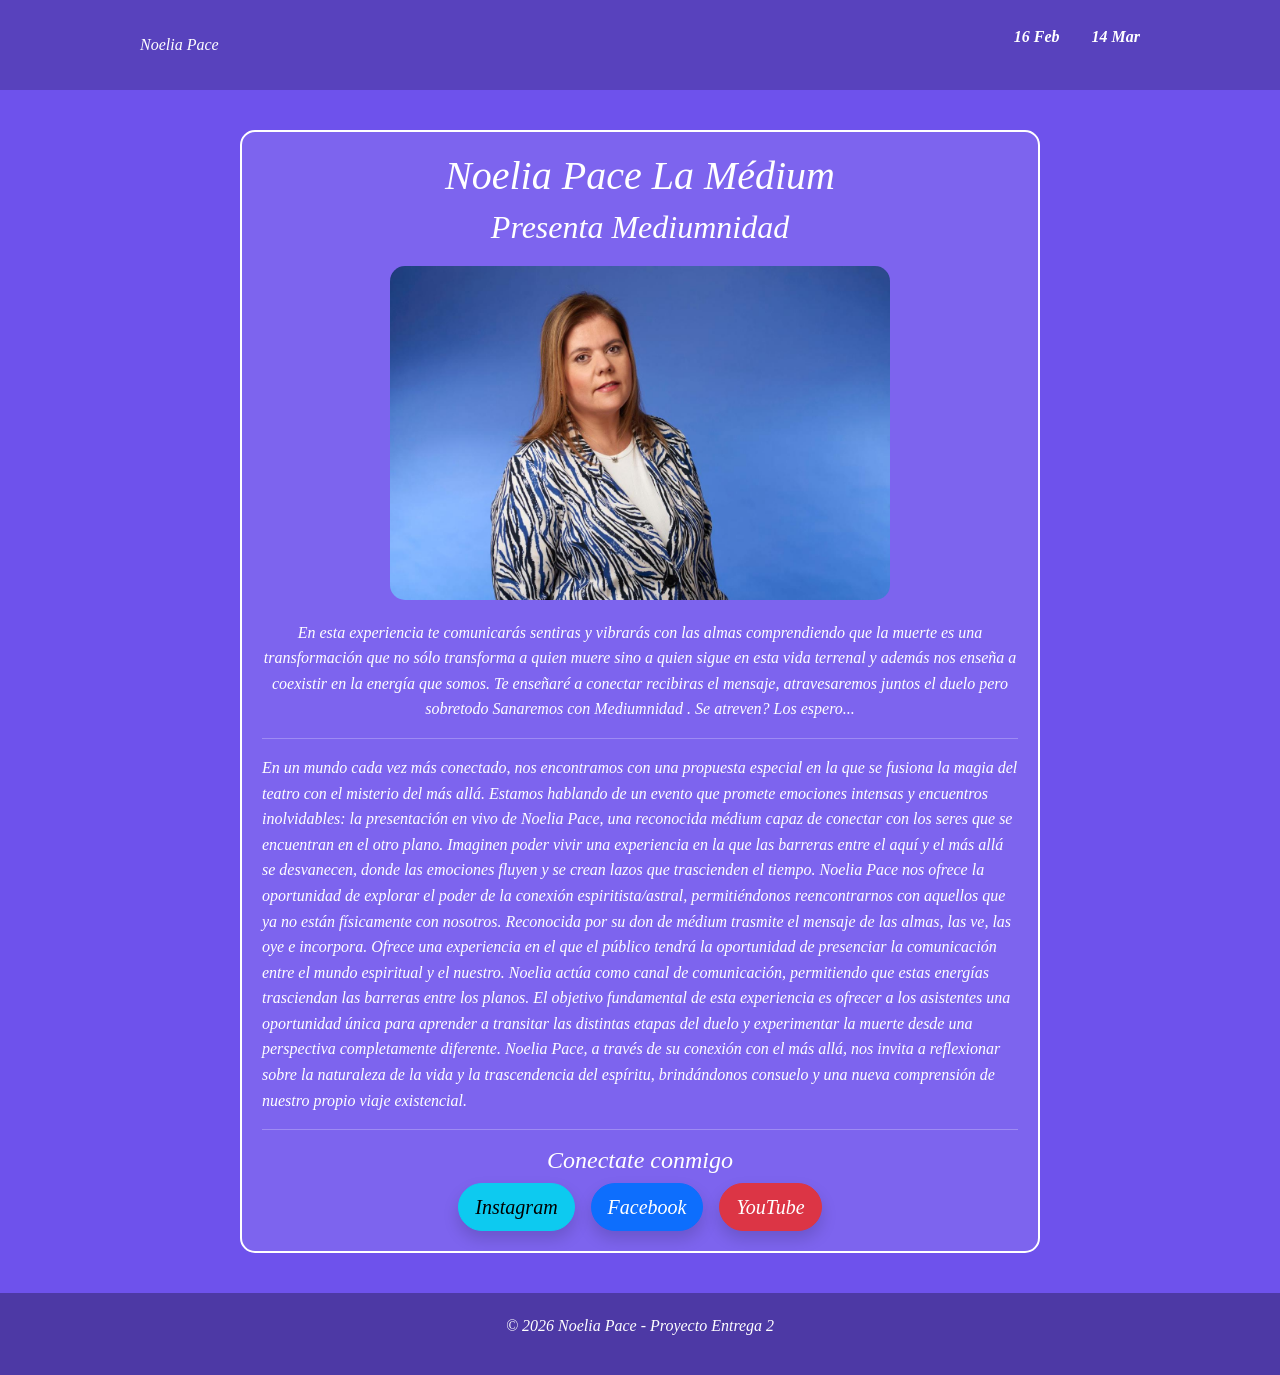
==== index.html @ 706906cf "primer commit" ====
<!DOCTYPE html>
<html lang="es">
<head>
    <meta charset="UTF-8">
    <meta name="viewport" content="width=device-width, initial-scale=1.0">
    <title>Noelia Pace | La Médium</title>
    <link href="https://cdn.jsdelivr.net/npm/bootstrap@5.3.0/dist/css/bootstrap.min.css" rel="stylesheet">
    <link rel="stylesheet" href="./css/estilos.css">
</head>

<body class="grid-layout">
    <header class="header-principal">
        <nav class="navbar">
            <div class="logo">Noelia Pace</div>
            <ul class="nav-links">
                <li><a href="./html/primer-fecha.html">16 Feb</a></li>
                <li><a href="./html/segunda-fecha.html">14 Mar</a></li>
            </ul>
        </nav>
    </header>

    <main class="contenido-main">
        <section class="introduccion text-center">
            <h1>Noelia Pace La Médium</h1>
            <h2>Presenta Mediumnidad</h2>
            <img src="./img/img.jpeg" alt="Noelia Pace realizando una sesión" class="img-hero">
            <p>En esta experiencia te comunicarás sentiras y vibrarás con las almas comprendiendo que la muerte es una
            transformación que no sólo transforma a quien muere sino a quien sigue en esta vida terrenal y además nos
            enseña a coexistir en la energía que somos. Te enseñaré a conectar recibiras el mensaje, atravesaremos
            juntos el duelo pero sobretodo Sanaremos con Mediumnidad . Se atreven? Los espero...</p>
        </section>

        <section class="detalle">
            <hr>
            <p>En un mundo cada vez más conectado, nos encontramos con una propuesta especial en la que se fusiona la magia
            del teatro con el misterio del más allá. Estamos hablando de un evento que promete emociones intensas y
            encuentros inolvidables: la presentación en vivo de Noelia Pace, una reconocida médium capaz de conectar con
            los seres que se encuentran en el otro plano.
            Imaginen poder vivir una experiencia en la que las barreras entre el aquí y el más allá se desvanecen, donde
            las emociones fluyen y se crean lazos que trascienden el tiempo. Noelia Pace nos ofrece la oportunidad de
            explorar el poder de la conexión espiritista/astral, permitiéndonos reencontrarnos con aquellos que ya no
            están físicamente con nosotros.
            Reconocida por su don de médium trasmite el mensaje de las almas, las ve, las oye e incorpora. Ofrece una
            experiencia en el que el público tendrá la oportunidad de presenciar la comunicación entre el mundo
            espiritual y el nuestro. Noelia actúa como canal de comunicación, permitiendo que estas energías trasciendan
            las barreras entre los planos.
            El objetivo fundamental de esta experiencia es ofrecer a los asistentes una oportunidad única para aprender
            a transitar las distintas etapas del duelo y experimentar la muerte desde una perspectiva completamente
            diferente. Noelia Pace, a través de su conexión con el más allá, nos invita a reflexionar sobre la
            naturaleza de la vida y la trascendencia del espíritu, brindándonos consuelo y una nueva comprensión de
            nuestro propio viaje existencial.</p>
        </section>

        <section class="contacto text-center">
            <hr>
            <h4>Conectate conmigo</h4>
             <div class="botones-sociales d-flex justify-content-center gap-3 flex-wrap">
                <a href="https://www.instagram.com/noeliapacelamediumoficial" target="_blank" class="btn btn-info btn-lg rounded-pill shadow">Instagram</a>
                <a href="https://www.facebook.com/share/1APwMLHRF5/" target="_blank" class="btn btn-primary btn-lg rounded-pill shadow">Facebook</a>
                <a href="https://youtube.com/@noeliapacelamedium9153" target="_blank" class="btn btn-danger btn-lg rounded-pill shadow">YouTube</a>
            </div> 
        </section>
    </main>

    <footer class="footer-sitio">
        <p>&copy; 2026 Noelia Pace - Proyecto Entrega 2 </p>
    </footer>
</body>
</html>
---- css/estilos.css ----
/* RESET UNIVERSAL [cite: 367, 368] */
* {
    margin: 0;
    padding: 0;
    box-sizing: border-box;
}

/* VARIABLES DE DISEÑO [cite: 255] */
:root {
    --bg-color: #6e52ec;
    --accent-color: #00ffc3;
    --text-color: #ffffff;
    --font-main: "Times New Roman", Times, serif;
}

/* LAYOUT GLOBAL CON GRID [cite: 504] */
.grid-layout {
    display: grid;
    min-height: 100vh;
    grid-template-areas: 
        "header"
        "main"
        "footer";
    grid-template-rows: auto 1fr auto;
    background-color: var(--bg-color);
    font-family: var(--font-main);
    color: var(--text-color);
    font-style: italic;
}
.contenido-main {
    width: 100%;             /* Contenido [cite: 389] */
    padding: 40px;           /* Espacio interno (borde-contenido) [cite: 394, 397] */
    border: 2px solid white; /* Línea del borde [cite: 399, 401] */
    margin: 20px auto;       /* Espacio externo (separa cajas) [cite: 402, 405] */
    box-sizing: border-box;  /* El padding no aumenta el ancho total  */
}

/* COMPONENTE HEADER CON FLEXBOX [cite: 471, 473] */
.header-principal {
    grid-area: header;
    background-color: rgba(0, 0, 0, 0.2);
    padding: 1rem 0;
}
.navbar {
    display: flex;
    justify-content: space-around; /* Distribución uniforme [cite: 486] */
    align-items: center; /* Alineación vertical [cite: 493] */
    max-width: 1000px;
    margin: 0 auto;
}
.nav-links {
    display: flex;
    list-style: none;
    gap: 20px; /* Espaciado entre links [cite: 502] */
}
.nav-links a {
    color: white;
    text-decoration: none;
    font-weight: bold;
    transition: 0.3s;
}

.nav-links a:hover {
    color: var(--accent-color);
}
.navbar {
    display: flex;             /* Activa el contenedor flexible [cite: 472] */
    justify-content: space-between; /* Empuja los ítems a los extremos  */
    align-items: center;        /* Los centra verticalmente entre sí [cite: 492] */
    width: 100%;               /* Asegura que use todo el ancho de la pantalla */
}
.nav-links {
    display: flex;            /* Activa Flexbox [cite: 472, 473] */
    justify-content: center;  /* Centra horizontalmente [cite: 488, 489] */
    align-items: center;      /* Centra verticalmente [cite: 492, 493] */
    gap: 2rem;                /* Espacio uniforme entre botones [cite: 502, 503] */
}



h1 {
    text-align: center; /* Alinea el texto al centro de su contenedor  */
}
.header-principal {
    display: flex;            /* Activa el contenedor flexible [cite: 472] */
    justify-content: center;   /* Centra el contenido en el eje principal (horizontal)  */
}
.caja-texto {
    padding: 2rem; /* Espacio de 2rem hacia adentro de la caja [cite: 397] */
}
.parrafo {
    margin: 1rem; /* Crea 1rem de distancia alrededor del borde [cite: 405, 406] */
}
.menu-navegacion {
    display: flex; 
    gap: 1rem; /* Espacio uniforme de 1rem entre cada enlace del menú  */
}
body {
    line-height: 1.6; /* Establece una altura de línea cómoda para la lectura  */
}

.lista-contacto { 
    list-style: none; /* Quita los puntos  */
    padding: 0;       /* Elimina el espacio que dejaban los puntos [cite: 394, 417] */
}
.lista-contacto {
    text-align: center; /* Centra cada renglón de la lista  */
    padding: 2rem;
}

/* BOX MODEL Y CONTENIDO [cite: 385, 388] */
.contenido-main {
    grid-area: main;
    max-width: 800px;
    margin: 40px auto; /* Centrado con márgenes [cite: 403, 411] */
    padding: 20px; /* Espacio interno [cite: 394] */
    background-color: rgba(255, 255, 255, 0.1);
    border-radius: 15px; /* Bordes redondeados [cite: 399] */
}

.img-hero, .imagen1, .imagen2 {
    display: block; /* Comportamiento de bloque [cite: 438, 442] */
    margin: 20px auto;
    width: 100%;
    max-width: 500px;
    border-radius: 15px;
}
.grid-layout {
    display: grid;            /* Activa Grid */
    grid-template-areas: 
        "header"
        "main"
        "footer";             /* Mapa visual de la página */
    grid-template-rows: auto 1fr auto; /* El contenido crece, header/footer fijos */
    min-height: 100vh;
}

/* POSICIONAMIENTO Y BOTONES [cite: 520, 521] */

.boton-volver {

    display: inline-block; /* Comportamiento híbrido [cite: 452, 462] */
    padding: 10px 20px;
    background-color: var(--accent-color);
    color: black;
    text-decoration: none;
    border-radius: 20px;
    font-weight: bold;
    text-align: center;
}
.main-content {
    display: flex;           /* Activa Flexbox [cite: 472] */
    flex-direction: column;  /* Apila los elementos en vertical [cite: 478] */
    align-items: center;     /* Centra los hijos horizontalmente [cite: 491, 492] */
}
.boton-volver {
    display: block;    /* Cambia a bloque para que acepte márgenes [cite: 438, 440] */
    margin: 40px auto; /* 40px arriba/abajo y centrado automático a los lados [cite: 419, 422] */
    width: fit-content;/* Ajusta el ancho solo al tamaño del texto */
}
.footer-sitio {
    grid-area: footer;
    text-align: center;
    padding: 20px;
    background-color: rgba(0, 0, 0, 0.3);
}
/* Agrega esto a tu archivo estilos.css */
.botones-redes {
    display: flex;             /* Activa Flexbox [cite: 472] */
    justify-content: center;   /* Centra los botones horizontalmente [cite: 485] */
    gap: 15px;                 /* Espacio uniforme entre ítems  */
    margin: 30px 0;            /* Espacio externo arriba y abajo [cite: 402] */
    flex-wrap: wrap;           /* Permite que bajen de línea en móviles [cite: 481] */
}

.botones-redes .btn {
    padding: 10px 25px;        /* Espacio interno del botón [cite: 394] */
    font-style: normal;        /* Quita el italic heredado del body [cite: 275] */
    transition: transform 0.3s; /* Animación suave [cite: 75] */
}

.botones-redes .btn:hover {
    transform: scale(1.1);     /* Efecto de agrandado al pasar el mouse */
}

/* RESPONSIVE DESIGN [cite: 504] */
@media (max-width: 600px) {
    .navbar {
        flex-direction: column; /* Apilado vertical en móvil [cite: 478] */
        gap: 15px;
    }
}
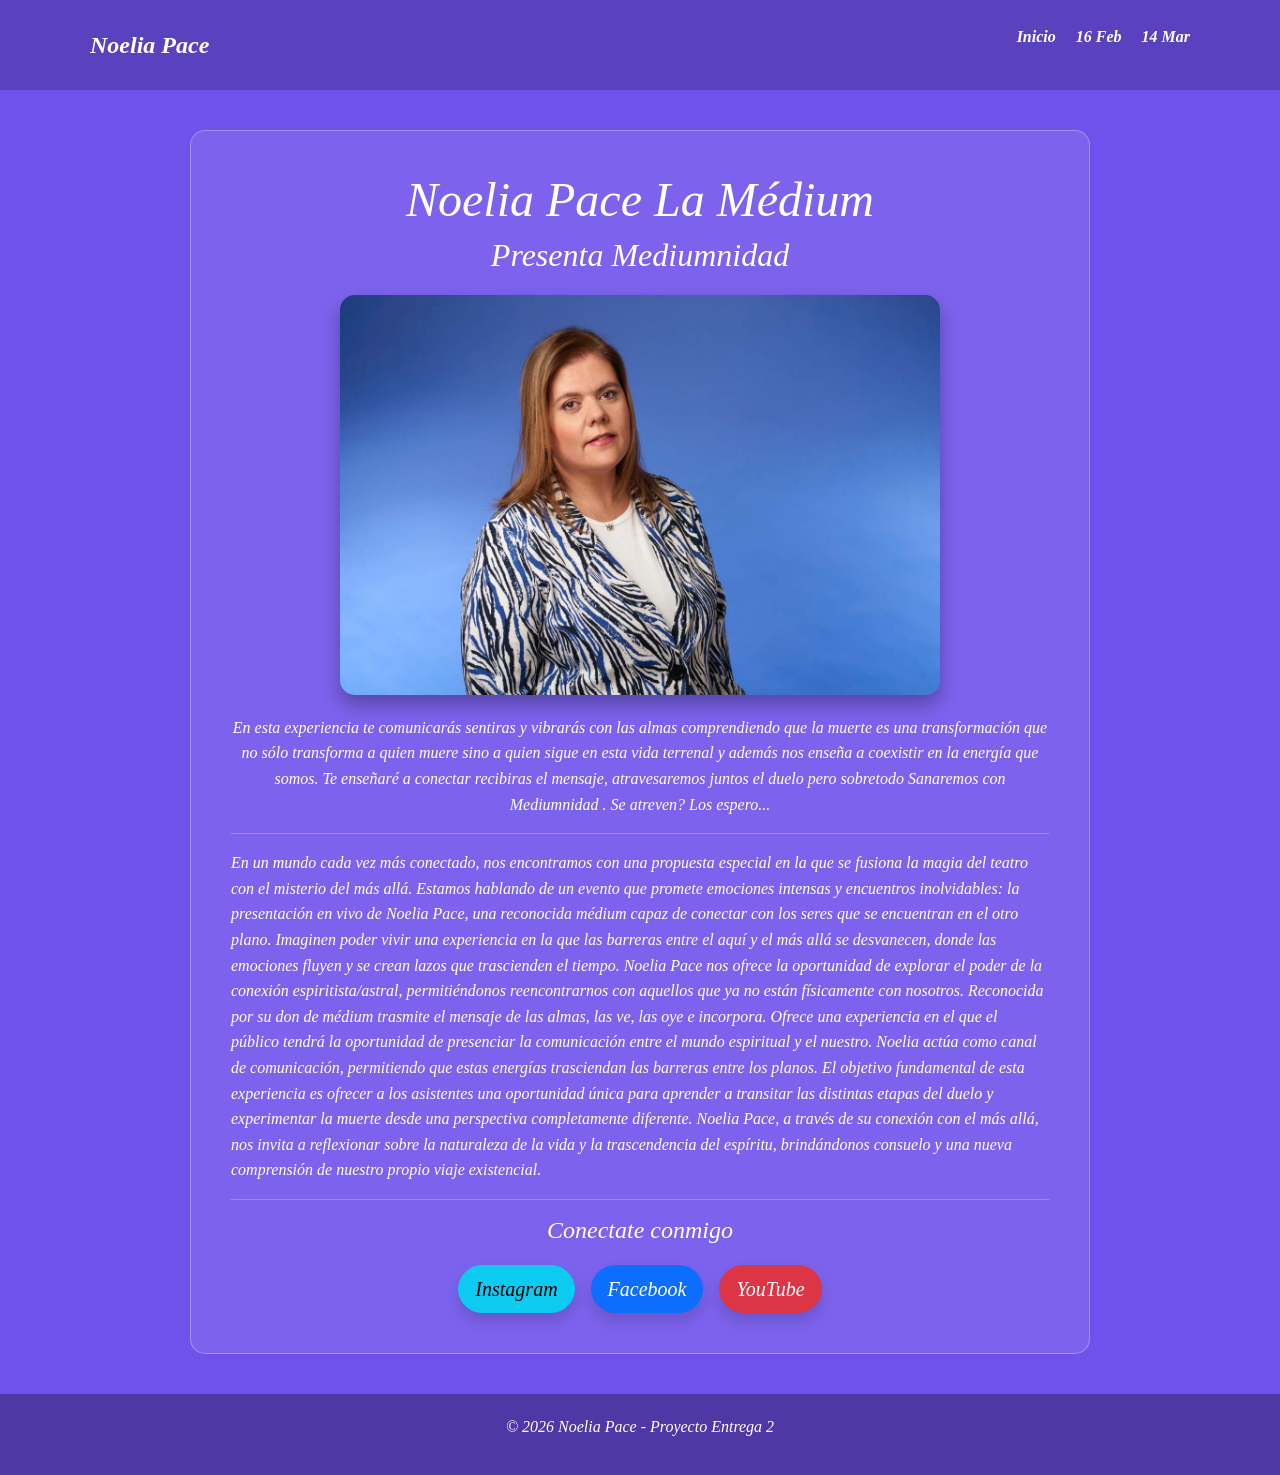
==== commit 72f30563: "fix: corregir estructura html y rutas relativas" ====
--- a/index.html
+++ b/index.html
@@ -13,6 +13,7 @@
         <nav class="navbar">
             <div class="logo">Noelia Pace</div>
             <ul class="nav-links">
+                <li><a href="index.html">Inicio</a></li>
                 <li><a href="./html/primer-fecha.html">16 Feb</a></li>
                 <li><a href="./html/segunda-fecha.html">14 Mar</a></li>
             </ul>
@@ -54,7 +55,7 @@
         <section class="contacto text-center">
             <hr>
             <h4>Conectate conmigo</h4>
-             <div class="botones-sociales d-flex justify-content-center gap-3 flex-wrap">
+            <div class="botones-sociales d-flex justify-content-center gap-3 flex-wrap">
                 <a href="https://www.instagram.com/noeliapacelamediumoficial" target="_blank" class="btn btn-info btn-lg rounded-pill shadow">Instagram</a>
                 <a href="https://www.facebook.com/share/1APwMLHRF5/" target="_blank" class="btn btn-primary btn-lg rounded-pill shadow">Facebook</a>
                 <a href="https://youtube.com/@noeliapacelamedium9153" target="_blank" class="btn btn-danger btn-lg rounded-pill shadow">YouTube</a>
--- a/css/estilos.css
+++ b/css/estilos.css
@@ -1,11 +1,10 @@
-/* RESET UNIVERSAL [cite: 367, 368] */
+
 * {
     margin: 0;
     padding: 0;
     box-sizing: border-box;
 }
 
-/* VARIABLES DE DISEÑO [cite: 255] */
 :root {
     --bg-color: #6e52ec;
     --accent-color: #00ffc3;
@@ -13,7 +12,7 @@
     --font-main: "Times New Roman", Times, serif;
 }
 
-/* LAYOUT GLOBAL CON GRID [cite: 504] */
+
 .grid-layout {
     display: grid;
     min-height: 100vh;
@@ -26,33 +25,37 @@
     font-family: var(--font-main);
     color: var(--text-color);
     font-style: italic;
-}
-.contenido-main {
-    width: 100%;             /* Contenido [cite: 389] */
-    padding: 40px;           /* Espacio interno (borde-contenido) [cite: 394, 397] */
-    border: 2px solid white; /* Línea del borde [cite: 399, 401] */
-    margin: 20px auto;       /* Espacio externo (separa cajas) [cite: 402, 405] */
-    box-sizing: border-box;  /* El padding no aumenta el ancho total  */
+    line-height: 1.6;
 }
 
-/* COMPONENTE HEADER CON FLEXBOX [cite: 471, 473] */
+
 .header-principal {
     grid-area: header;
     background-color: rgba(0, 0, 0, 0.2);
-    padding: 1rem 0;
+    padding: 1rem;
 }
+
 .navbar {
     display: flex;
-    justify-content: space-around; /* Distribución uniforme [cite: 486] */
-    align-items: center; /* Alineación vertical [cite: 493] */
-    max-width: 1000px;
+    flex-direction: column; 
+    align-items: center;
+    gap: 15px;
+    max-width: 1100px;
     margin: 0 auto;
 }
+
+.logo {
+    font-size: 1.5rem;
+    font-weight: bold;
+}
+
 .nav-links {
     display: flex;
     list-style: none;
-    gap: 20px; /* Espaciado entre links [cite: 502] */
+    gap: 20px;
+    padding: 0;
 }
+
 .nav-links a {
     color: white;
     text-decoration: none;
@@ -63,130 +66,61 @@
 .nav-links a:hover {
     color: var(--accent-color);
 }
-.navbar {
-    display: flex;             /* Activa el contenedor flexible [cite: 472] */
-    justify-content: space-between; /* Empuja los ítems a los extremos  */
-    align-items: center;        /* Los centra verticalmente entre sí [cite: 492] */
-    width: 100%;               /* Asegura que use todo el ancho de la pantalla */
+
+
+.contenido-main {
+    grid-area: main;
+    width: 90%; 
+    max-width: 900px; 
+    margin: 20px auto;
+    padding: 20px;
+    background-color: rgba(255, 255, 255, 0.1);
+    border-radius: 15px;
+    border: 1px solid rgba(255, 255, 255, 0.3);
 }
-.nav-links {
-    display: flex;            /* Activa Flexbox [cite: 472, 473] */
-    justify-content: center;  /* Centra horizontalmente [cite: 488, 489] */
-    align-items: center;      /* Centra verticalmente [cite: 492, 493] */
-    gap: 2rem;                /* Espacio uniforme entre botones [cite: 502, 503] */
+
+.img-hero {
+    display: block;
+    margin: 20px auto;
+    width: 100%; 
+    max-width: 600px;
+    height: auto;
+    border-radius: 15px;
+    box-shadow: 0 10px 20px rgba(0,0,0,0.3);
 }
 
 
-
-h1 {
-    text-align: center; /* Alinea el texto al centro de su contenedor  */
-}
-.header-principal {
-    display: flex;            /* Activa el contenedor flexible [cite: 472] */
-    justify-content: center;   /* Centra el contenido en el eje principal (horizontal)  */
-}
-.caja-texto {
-    padding: 2rem; /* Espacio de 2rem hacia adentro de la caja [cite: 397] */
-}
-.parrafo {
-    margin: 1rem; /* Crea 1rem de distancia alrededor del borde [cite: 405, 406] */
-}
-.menu-navegacion {
-    display: flex; 
-    gap: 1rem; /* Espacio uniforme de 1rem entre cada enlace del menú  */
-}
-body {
-    line-height: 1.6; /* Establece una altura de línea cómoda para la lectura  */
+.botones-sociales {
+    margin-top: 20px;
 }
 
-.lista-contacto { 
-    list-style: none; /* Quita los puntos  */
-    padding: 0;       /* Elimina el espacio que dejaban los puntos [cite: 394, 417] */
-}
-.lista-contacto {
-    text-align: center; /* Centra cada renglón de la lista  */
-    padding: 2rem;
-}
 
-/* BOX MODEL Y CONTENIDO [cite: 385, 388] */
-.contenido-main {
-    grid-area: main;
-    max-width: 800px;
-    margin: 40px auto; /* Centrado con márgenes [cite: 403, 411] */
-    padding: 20px; /* Espacio interno [cite: 394] */
-    background-color: rgba(255, 255, 255, 0.1);
-    border-radius: 15px; /* Bordes redondeados [cite: 399] */
-}
-
-.img-hero, .imagen1, .imagen2 {
-    display: block; /* Comportamiento de bloque [cite: 438, 442] */
-    margin: 20px auto;
-    width: 100%;
-    max-width: 500px;
-    border-radius: 15px;
-}
-.grid-layout {
-    display: grid;            /* Activa Grid */
-    grid-template-areas: 
-        "header"
-        "main"
-        "footer";             /* Mapa visual de la página */
-    grid-template-rows: auto 1fr auto; /* El contenido crece, header/footer fijos */
-    min-height: 100vh;
-}
-
-/* POSICIONAMIENTO Y BOTONES [cite: 520, 521] */
-
-.boton-volver {
-
-    display: inline-block; /* Comportamiento híbrido [cite: 452, 462] */
-    padding: 10px 20px;
-    background-color: var(--accent-color);
-    color: black;
-    text-decoration: none;
-    border-radius: 20px;
-    font-weight: bold;
-    text-align: center;
-}
-.main-content {
-    display: flex;           /* Activa Flexbox [cite: 472] */
-    flex-direction: column;  /* Apila los elementos en vertical [cite: 478] */
-    align-items: center;     /* Centra los hijos horizontalmente [cite: 491, 492] */
-}
-.boton-volver {
-    display: block;    /* Cambia a bloque para que acepte márgenes [cite: 438, 440] */
-    margin: 40px auto; /* 40px arriba/abajo y centrado automático a los lados [cite: 419, 422] */
-    width: fit-content;/* Ajusta el ancho solo al tamaño del texto */
-}
 .footer-sitio {
     grid-area: footer;
     text-align: center;
     padding: 20px;
     background-color: rgba(0, 0, 0, 0.3);
 }
-/* Agrega esto a tu archivo estilos.css */
-.botones-redes {
-    display: flex;             /* Activa Flexbox [cite: 472] */
-    justify-content: center;   /* Centra los botones horizontalmente [cite: 485] */
-    gap: 15px;                 /* Espacio uniforme entre ítems  */
-    margin: 30px 0;            /* Espacio externo arriba y abajo [cite: 402] */
-    flex-wrap: wrap;           /* Permite que bajen de línea en móviles [cite: 481] */
+
+
+@media (min-width: 768px) {
+    .navbar {
+        flex-direction: row; 
+        justify-content: space-between;
+    }
+    
+    .contenido-main {
+        padding: 40px; 
+    }
 }
 
-.botones-redes .btn {
-    padding: 10px 25px;        /* Espacio interno del botón [cite: 394] */
-    font-style: normal;        /* Quita el italic heredado del body [cite: 275] */
-    transition: transform 0.3s; /* Animación suave [cite: 75] */
-}
 
-.botones-redes .btn:hover {
-    transform: scale(1.1);     /* Efecto de agrandado al pasar el mouse */
-}
-
-/* RESPONSIVE DESIGN [cite: 504] */
-@media (max-width: 600px) {
-    .navbar {
-        flex-direction: column; /* Apilado vertical en móvil [cite: 478] */
-        gap: 15px;
+@media (min-width: 1024px) {
+    h1 {
+        font-size: 3rem; 
+    }
+    
+    .contenido-main {
+        margin: 40px auto;
     }
 }
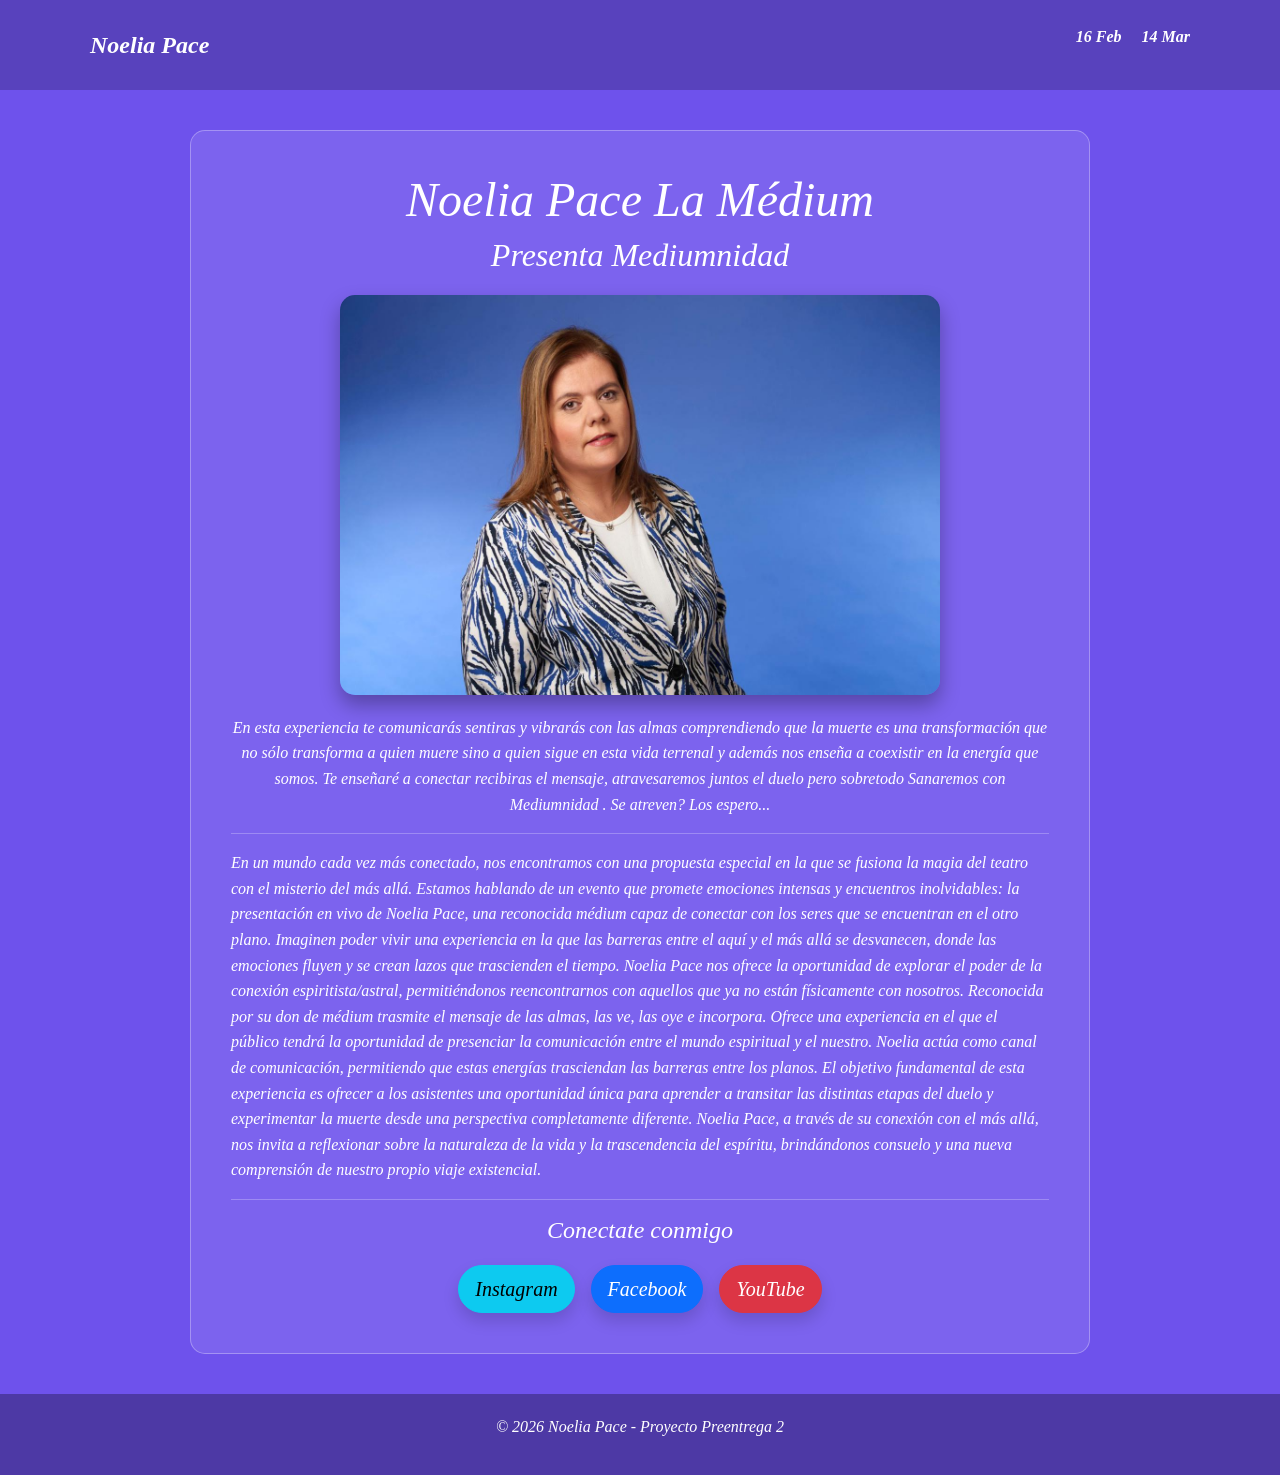
==== commit d6d96d33: "feat: limpieza final y diseño responsive" ====
--- a/index.html
+++ b/index.html
@@ -13,7 +13,6 @@
         <nav class="navbar">
             <div class="logo">Noelia Pace</div>
             <ul class="nav-links">
-                <li><a href="index.html">Inicio</a></li>
                 <li><a href="./html/primer-fecha.html">16 Feb</a></li>
                 <li><a href="./html/segunda-fecha.html">14 Mar</a></li>
             </ul>
@@ -25,6 +24,7 @@
             <h1>Noelia Pace La Médium</h1>
             <h2>Presenta Mediumnidad</h2>
             <img src="./img/img.jpeg" alt="Noelia Pace realizando una sesión" class="img-hero">
+            
             <p>En esta experiencia te comunicarás sentiras y vibrarás con las almas comprendiendo que la muerte es una
             transformación que no sólo transforma a quien muere sino a quien sigue en esta vida terrenal y además nos
             enseña a coexistir en la energía que somos. Te enseñaré a conectar recibiras el mensaje, atravesaremos
@@ -64,7 +64,7 @@
     </main>
 
     <footer class="footer-sitio">
-        <p>&copy; 2026 Noelia Pace - Proyecto Entrega 2 </p>
+        <p>&copy; 2026 Noelia Pace - Proyecto Preentrega 2</p>
     </footer>
 </body>
 </html>
